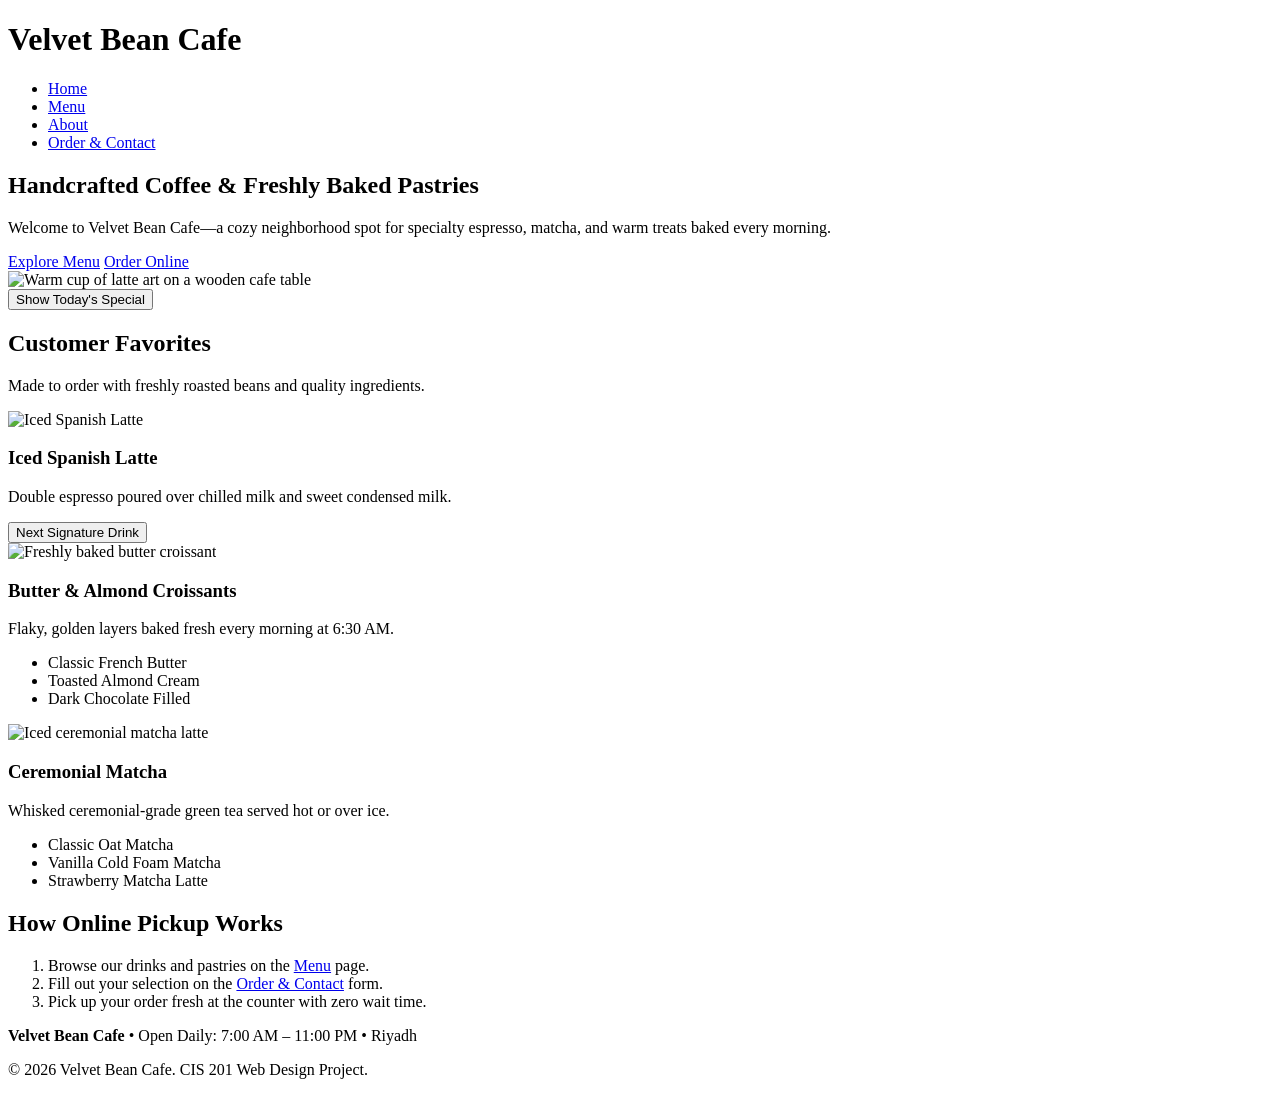
==== index.html @ e3b11381 "add cafe index.html" ====
<!DOCTYPE html>
<html lang="en">
<head>
  <meta charset="UTF-8">
  <meta name="viewport" content="width=device-width, initial-scale=1.0">
  <title>Velvet Bean Cafe | Home</title>
  <link rel="stylesheet" href="style.css">
</head>
<body>

  <!-- Shared Header & Navigation Menu (Keep identical across all 4+ pages) -->
  <header class="site-header">
    <div class="header-inner">
      <h1 class="logo">Velvet Bean Cafe</h1>
      <nav aria-label="Main Navigation">
        <ul class="nav-list">
          <li><a href="index.html" class="active">Home</a></li>
          <li><a href="menu.html">Menu</a></li>
          <li><a href="about.html">About</a></li>
          <li><a href="order.html">Order &amp; Contact</a></li>
        </ul>
      </nav>
    </div>
  </header>

  <main>
    <!-- Hero Banner -->
    <section class="hero">
      <div class="hero-text">
        <p id="today-date" class="date-badge"></p>
        <h2>Handcrafted Coffee &amp; Freshly Baked Pastries</h2>
        <p>Welcome to Velvet Bean Cafe—a cozy neighborhood spot for specialty espresso, matcha, and warm treats baked every morning.</p>
        <div class="hero-actions">
          <a href="menu.html" class="btn">Explore Menu</a>
          <a href="order.html" class="btn btn-outline">Order Online</a>
        </div>
      </div>
      <div class="hero-image">
        <img src="images/hero-cafe.jpg" alt="Warm cup of latte art on a wooden cafe table">
      </div>
    </section>

    <!-- JS Feature: Show/Hide Daily Promo -->
    <section class="promo-section">
      <button type="button" id="toggle-special-btn" class="btn">Show Today's Special</button>
      <div id="special-box" class="special-box" style="display: none;">
        <h3>Today's Barista Special</h3>
        <p>Order any signature iced latte with a warm pistachio croissant for <strong>28 SAR</strong> before 12:00 PM.</p>
      </div>
    </section>

    <!-- Featured Drinks & Pastries -->
    <section class="featured">
      <h2>Customer Favorites</h2>
      <p>Made to order with freshly roasted beans and quality ingredients.</p>

      <div class="cards">
        <article class="card">
          <img id="featured-img" src="images/spanish-latte.jpg" alt="Iced Spanish Latte">
          <h3 id="featured-title">Iced Spanish Latte</h3>
          <p id="featured-desc">Double espresso poured over chilled milk and sweet condensed milk.</p>
          <button type="button" id="swap-drink-btn" class="btn btn-small">Next Signature Drink</button>
        </article>

        <article class="card">
          <img src="images/croissant.jpg" alt="Freshly baked butter croissant">
          <h3>Butter &amp; Almond Croissants</h3>
          <p>Flaky, golden layers baked fresh every morning at 6:30 AM.</p>
          <ul>
            <li>Classic French Butter</li>
            <li>Toasted Almond Cream</li>
            <li>Dark Chocolate Filled</li>
          </ul>
        </article>

        <article class="card">
          <img src="images/matcha.jpg" alt="Iced ceremonial matcha latte">
          <h3>Ceremonial Matcha</h3>
          <p>Whisked ceremonial-grade green tea served hot or over ice.</p>
          <ul>
            <li>Classic Oat Matcha</li>
            <li>Vanilla Cold Foam Matcha</li>
            <li>Strawberry Matcha Latte</li>
          </ul>
        </article>
      </div>
    </section>

    <!-- How Online Pickup Works -->
    <section class="steps-section">
      <h2>How Online Pickup Works</h2>
      <ol>
        <li>Browse our drinks and pastries on the <a href="menu.html">Menu</a> page.</li>
        <li>Fill out your selection on the <a href="order.html">Order &amp; Contact</a> form.</li>
        <li>Pick up your order fresh at the counter with zero wait time.</li>
      </ol>
    </section>
  </main>

  <!-- Shared Footer (Keep identical across all 4+ pages) -->
  <footer class="site-footer">
    <p><strong>Velvet Bean Cafe</strong> &bull; Open Daily: 7:00 AM – 11:00 PM &bull; Riyadh</p>
    <p>&copy; 2026 Velvet Bean Cafe. CIS 201 Web Design Project.</p>
  </footer>

  <script src="script.js"></script>
</body>
</html>
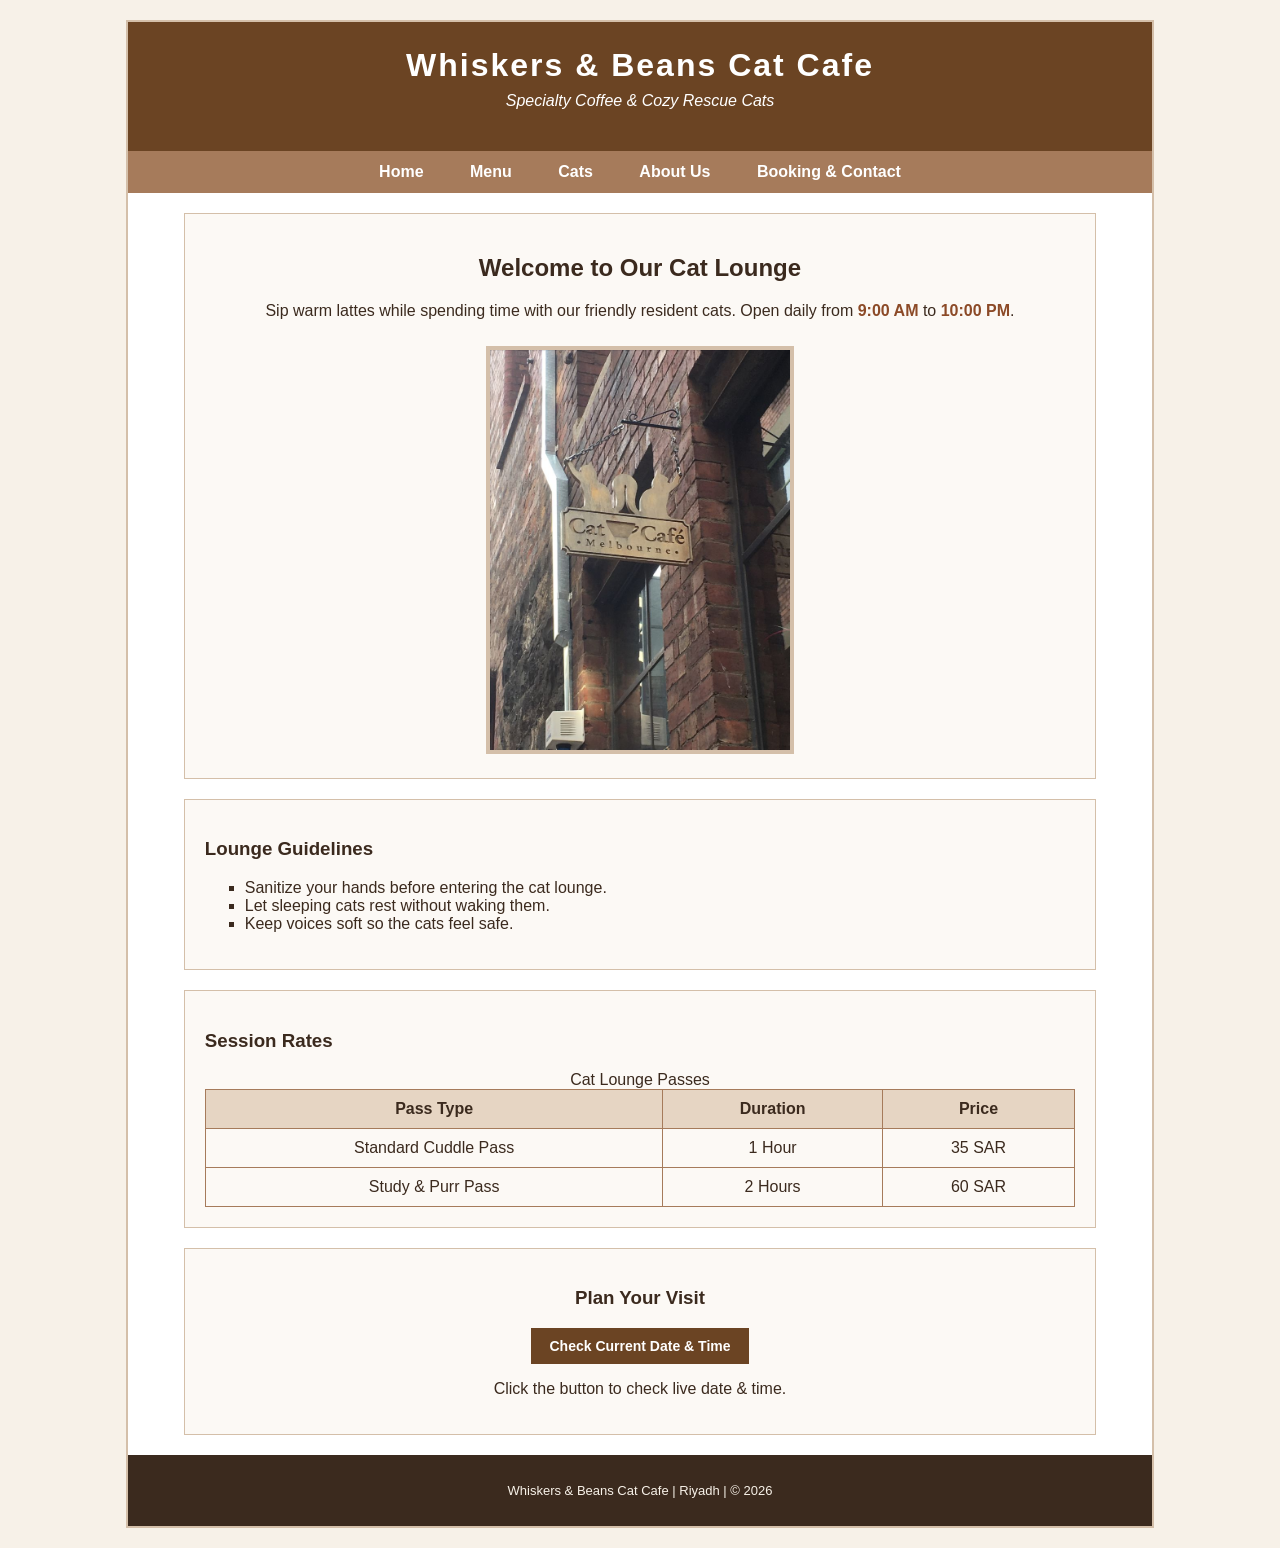
==== commit 0e6af31e: "new changes" ====
--- a/index.html
+++ b/index.html
@@ -1,108 +1,86 @@
 <!DOCTYPE html>
 <html lang="en">
 <head>
-  <meta charset="UTF-8">
-  <meta name="viewport" content="width=device-width, initial-scale=1.0">
-  <title>Velvet Bean Cafe | Home</title>
-  <link rel="stylesheet" href="style.css">
+  <title>Whiskers &amp; Beans Cat Cafe</title>
+  <meta charset="UTF-8" />
+  <link rel="stylesheet" type="text/css" href="style.css" />
+  <script type="text/javascript">
+    function showToday() {
+      document.getElementById("visitInfo").innerHTML = "Today's date & time: " + Date();
+      document.getElementById("visitInfo").style.color = "#6b4423";
+    }
+  </script>
 </head>
 <body>
+  <div id="container">
+    <div id="header">
+      <h1>Whiskers &amp; Beans Cat Cafe</h1>
+      <p class="tagline">Specialty Coffee &amp; Cozy Rescue Cats</p>
+    </div>
 
-  <!-- Shared Header & Navigation Menu (Keep identical across all 4+ pages) -->
-  <header class="site-header">
-    <div class="header-inner">
-      <h1 class="logo">Velvet Bean Cafe</h1>
-      <nav aria-label="Main Navigation">
-        <ul class="nav-list">
-          <li><a href="index.html" class="active">Home</a></li>
-          <li><a href="menu.html">Menu</a></li>
-          <li><a href="about.html">About</a></li>
-          <li><a href="order.html">Order &amp; Contact</a></li>
-        </ul>
-      </nav>
+    <div id="nav">
+      <a href="index.html">Home</a>
+      <a href="menu.html">Menu</a>
+      <a href="cats.html">Cats</a>
+      <a href="about.html">About Us</a>
+      <a href="contact.html">Booking &amp; Contact</a>
     </div>
-  </header>
 
-  <main>
-    <!-- Hero Banner -->
-    <section class="hero">
-      <div class="hero-text">
-        <p id="today-date" class="date-badge"></p>
-        <h2>Handcrafted Coffee &amp; Freshly Baked Pastries</h2>
-        <p>Welcome to Velvet Bean Cafe—a cozy neighborhood spot for specialty espresso, matcha, and warm treats baked every morning.</p>
-        <div class="hero-actions">
-          <a href="menu.html" class="btn">Explore Menu</a>
-          <a href="order.html" class="btn btn-outline">Order Online</a>
-        </div>
-      </div>
-      <div class="hero-image">
-        <img src="images/hero-cafe.jpg" alt="Warm cup of latte art on a wooden cafe table">
-      </div>
-    </section>
 
-    <!-- JS Feature: Show/Hide Daily Promo -->
-    <section class="promo-section">
-      <button type="button" id="toggle-special-btn" class="btn">Show Today's Special</button>
-      <div id="special-box" class="special-box" style="display: none;">
-        <h3>Today's Barista Special</h3>
-        <p>Order any signature iced latte with a warm pistachio croissant for <strong>28 SAR</strong> before 12:00 PM.</p>
-      </div>
-    </section>
+    <div class="card center-box">
+      <h2>Welcome to Our Cat Lounge</h2>
+      <p>
+        Sip warm lattes while spending time with our friendly resident cats.
+        Open daily from <span class="highlight">9:00 AM</span> to <span class="highlight">10:00 PM</span>.
+      </p>
+      <img src="images/catcafe.jpg" alt="Cat Cafe sign" width="300" />
+    </div>
 
-    <!-- Featured Drinks & Pastries -->
-    <section class="featured">
-      <h2>Customer Favorites</h2>
-      <p>Made to order with freshly roasted beans and quality ingredients.</p>
 
-      <div class="cards">
-        <article class="card">
-          <img id="featured-img" src="images/spanish-latte.jpg" alt="Iced Spanish Latte">
-          <h3 id="featured-title">Iced Spanish Latte</h3>
-          <p id="featured-desc">Double espresso poured over chilled milk and sweet condensed milk.</p>
-          <button type="button" id="swap-drink-btn" class="btn btn-small">Next Signature Drink</button>
-        </article>
+    <div class="card">
+      <h3>Lounge Guidelines</h3>
+      <ul>
+        <li>Sanitize your hands before entering the cat lounge.</li>
+        <li>Let sleeping cats rest without waking them.</li>
+        <li>Keep voices soft so the cats feel safe.</li>
+      </ul>
+    </div>
 
-        <article class="card">
-          <img src="images/croissant.jpg" alt="Freshly baked butter croissant">
-          <h3>Butter &amp; Almond Croissants</h3>
-          <p>Flaky, golden layers baked fresh every morning at 6:30 AM.</p>
-          <ul>
-            <li>Classic French Butter</li>
-            <li>Toasted Almond Cream</li>
-            <li>Dark Chocolate Filled</li>
-          </ul>
-        </article>
+    <div class="card">
+      <h3>Session Rates</h3>
+      <table>
+        <caption>Cat Lounge Passes</caption>
+        <thead>
+          <tr>
+            <th>Pass Type</th>
+            <th>Duration</th>
+            <th>Price</th>
+          </tr>
+        </thead>
+        <tbody>
+          <tr>
+            <td>Standard Cuddle Pass</td>
+            <td>1 Hour</td>
+            <td>35 SAR</td>
+          </tr>
+          <tr>
+            <td>Study &amp; Purr Pass</td>
+            <td>2 Hours</td>
+            <td>60 SAR</td>
+          </tr>
+        </tbody>
+      </table>
+    </div>
 
-        <article class="card">
-          <img src="images/matcha.jpg" alt="Iced ceremonial matcha latte">
-          <h3>Ceremonial Matcha</h3>
-          <p>Whisked ceremonial-grade green tea served hot or over ice.</p>
-          <ul>
-            <li>Classic Oat Matcha</li>
-            <li>Vanilla Cold Foam Matcha</li>
-            <li>Strawberry Matcha Latte</li>
-          </ul>
-        </article>
-      </div>
-    </section>
+    <div class="card center-box">
+      <h3>Plan Your Visit</h3>
+      <button onclick="showToday()">Check Current Date &amp; Time</button>
+      <p id="visitInfo">Click the button to check live date &amp; time.</p>
+    </div>
 
-    <!-- How Online Pickup Works -->
-    <section class="steps-section">
-      <h2>How Online Pickup Works</h2>
-      <ol>
-        <li>Browse our drinks and pastries on the <a href="menu.html">Menu</a> page.</li>
-        <li>Fill out your selection on the <a href="order.html">Order &amp; Contact</a> form.</li>
-        <li>Pick up your order fresh at the counter with zero wait time.</li>
-      </ol>
-    </section>
-  </main>
-
-  <!-- Shared Footer (Keep identical across all 4+ pages) -->
-  <footer class="site-footer">
-    <p><strong>Velvet Bean Cafe</strong> &bull; Open Daily: 7:00 AM – 11:00 PM &bull; Riyadh</p>
-    <p>&copy; 2026 Velvet Bean Cafe. CIS 201 Web Design Project.</p>
-  </footer>
-
-  <script src="script.js"></script>
+    <div id="footer">
+      <p>Whiskers &amp; Beans Cat Cafe | Riyadh | &copy; 2026</p>
+    </div>
+  </div>
 </body>
 </html>
--- a/style.css
+++ b/style.css
@@ -0,0 +1,108 @@
+body {
+  background-color: #f7f1e8;
+  font-family: Arial, Helvetica, sans-serif;
+  color: #3b2a1e;
+  margin: 0;
+  padding: 0;
+}
+
+#container {
+  width: 80%;
+  margin: 20px auto;
+  background-color: #ffffff;
+  border: 2px solid #d4bfa9;
+}
+
+#header {
+  background-color: #6b4423;
+  color: #ffffff;
+  text-align: center;
+  padding: 25px;
+}
+
+#header h1 {
+  margin: 0;
+  letter-spacing: 2px;
+}
+
+.tagline {
+  font-style: italic;
+  margin-top: 8px;
+}
+
+#nav {
+  background-color: #a67b5b;
+  text-align: center;
+  padding: 12px;
+}
+
+#nav a {
+  color: #ffffff;
+  text-decoration: none;
+  font-weight: bold;
+  padding: 8px 16px;
+  margin: 0 5px;
+}
+
+#nav a:hover {
+  background-color: #6b4423;
+}
+
+.card {
+  width: 85%;
+  margin: 20px auto;
+  padding: 20px;
+  background-color: #fcf9f5;
+  border: 1px solid #d4bfa9;
+}
+
+.center-box {
+  text-align: center;
+}
+
+.highlight {
+  font-weight: bold;
+  color: #8c4a27;
+}
+
+img {
+  border: 4px solid #d4bfa9;
+  margin-top: 10px;
+}
+
+ul {
+  list-style-type: square;
+}
+
+table {
+  width: 100%;
+  border-collapse: collapse;
+  margin-top: 10px;
+}
+
+th, td {
+  border: 1px solid #a67b5b;
+  padding: 10px;
+  text-align: center;
+}
+
+th {
+  background-color: #e6d5c3;
+}
+
+button {
+  background-color: #6b4423;
+  color: #ffffff;
+  border: none;
+  padding: 10px 18px;
+  font-size: 14px;
+  font-weight: bold;
+}
+
+#footer {
+  background-color: #3b2a1e;
+  color: #f7f1e8;
+  text-align: center;
+  padding: 15px;
+  font-size: 13px;
+}
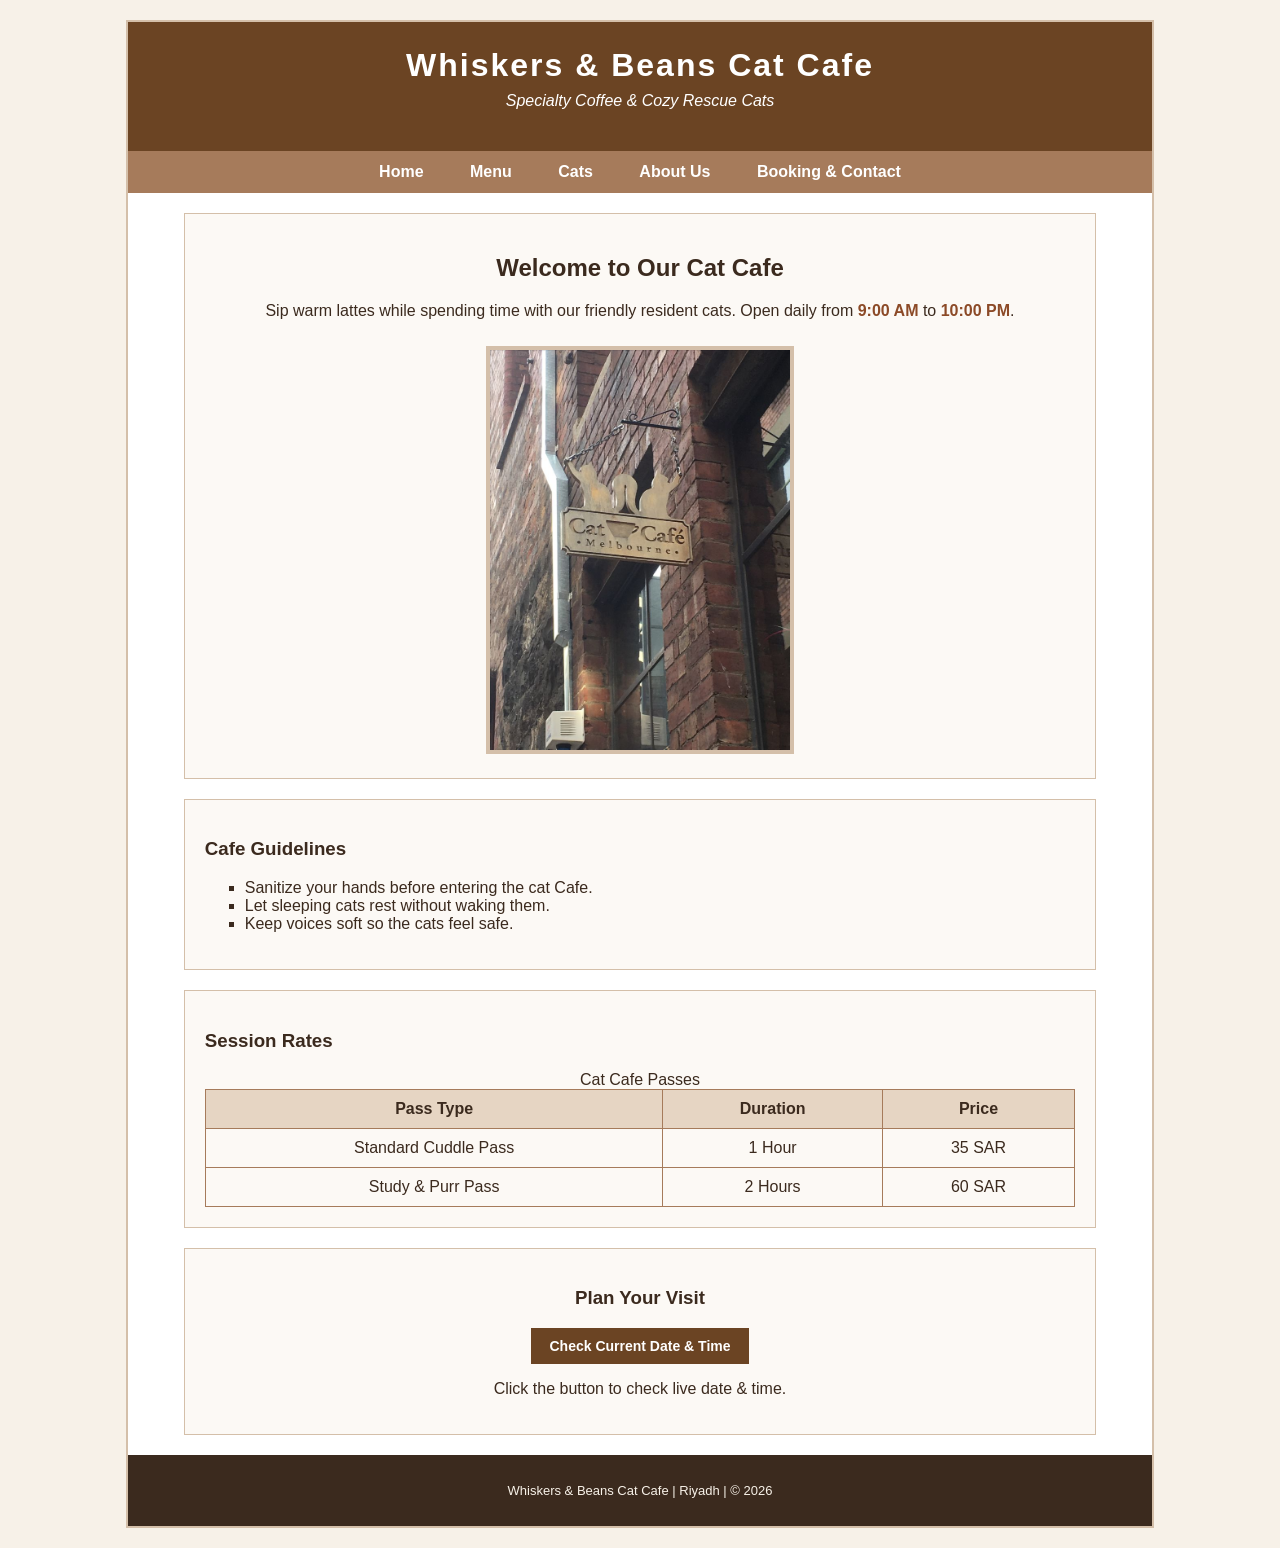
==== commit 0b2365f1: "Final update" ====
--- a/index.html
+++ b/index.html
@@ -28,7 +28,7 @@
 
 
     <div class="card center-box">
-      <h2>Welcome to Our Cat Lounge</h2>
+      <h2>Welcome to Our Cat Cafe</h2>
       <p>
         Sip warm lattes while spending time with our friendly resident cats.
         Open daily from <span class="highlight">9:00 AM</span> to <span class="highlight">10:00 PM</span>.
@@ -38,9 +38,9 @@
 
 
     <div class="card">
-      <h3>Lounge Guidelines</h3>
+      <h3>Cafe Guidelines</h3>
       <ul>
-        <li>Sanitize your hands before entering the cat lounge.</li>
+        <li>Sanitize your hands before entering the cat Cafe.</li>
         <li>Let sleeping cats rest without waking them.</li>
         <li>Keep voices soft so the cats feel safe.</li>
       </ul>
@@ -49,7 +49,7 @@
     <div class="card">
       <h3>Session Rates</h3>
       <table>
-        <caption>Cat Lounge Passes</caption>
+        <caption>Cat Cafe Passes</caption>
         <thead>
           <tr>
             <th>Pass Type</th>
